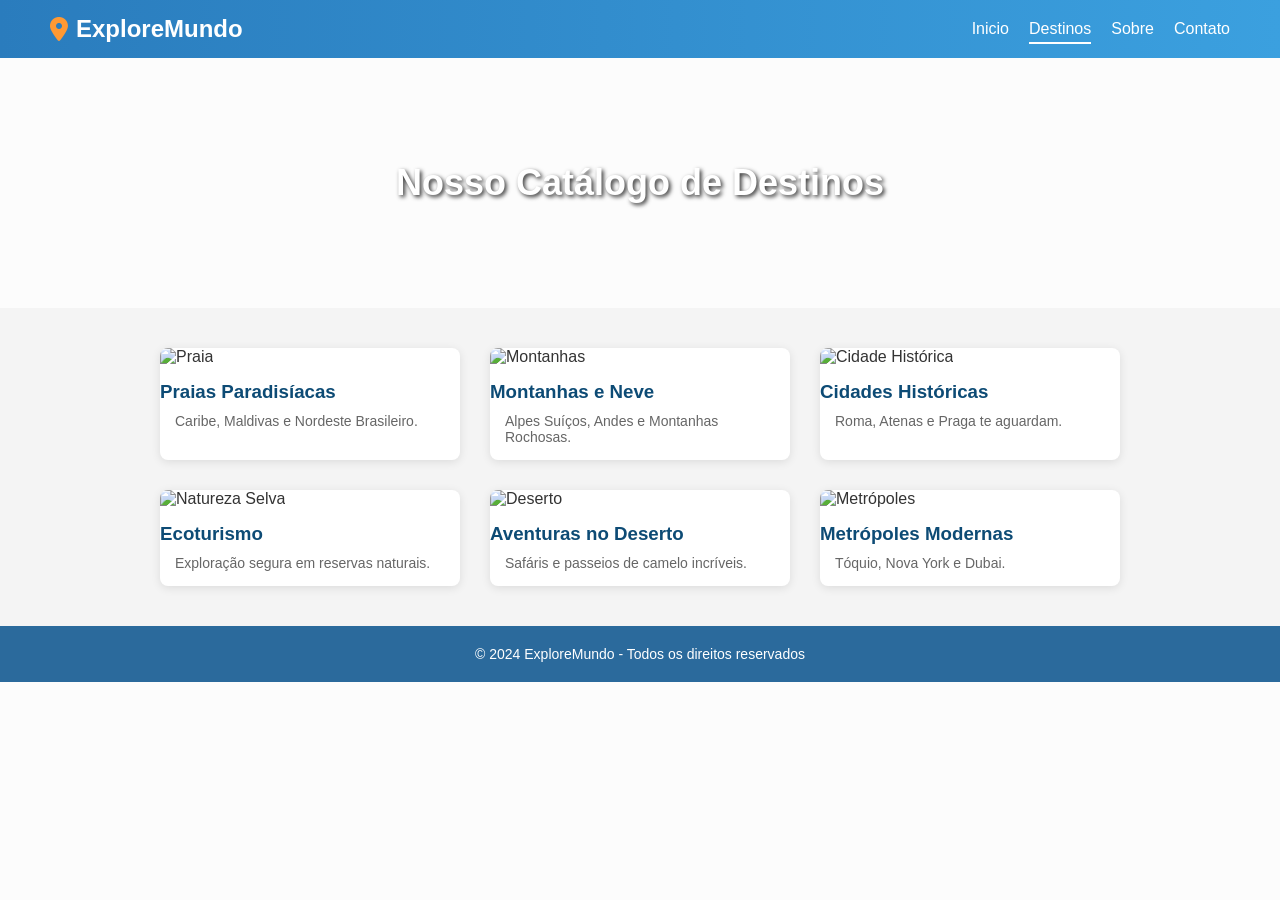
==== destinos.html @ eecddabc "Add files via upload" ====
<!DOCTYPE html>
<html lang="pt-BR">
<head>
    <meta charset="UTF-8">
    <meta name="viewport" content="width=device-width, initial-scale=1.0">
    <title>ExploreMundo - Todos os Destinos</title>
    <link rel="stylesheet" href="style.css">
    <link rel="stylesheet" href="https://cdnjs.cloudflare.com/ajax/libs/font-awesome/6.4.0/css/all.min.css">
    <style>
        /* Ajuste específico para o Header interno ficar um pouco menor */
        .hero-internal {
            background-image: url('https://images.unsplash.com/photo-1476514525535-07fb3b4ae5f1?w=1600&q=80');
            height: 250px;
            display: flex;
            align-items: center;
            justify-content: center;
            color: white;
            text-shadow: 2px 2px 4px rgba(0,0,0,0.8);
        }
        .hero-internal h1 { font-size: 36px; }
        
        /* Grid maior para a página dedicada */
        .destinations-grid {
            padding: 40px 20px;
            display: flex;
            flex-wrap: wrap;
            justify-content: center;
            gap: 30px;
            background-color: #f4f4f4;
        }
    </style>
</head>
<body>

    <header>
        <div class="logo">
            <i class="fa-solid fa-location-dot"></i> ExploreMundo
        </div>
        <nav>
            <ul>
                <li><a href="index.html">Inicio</a></li>
                <li><a href="destinos.html" class="active">Destinos</a></li>
                <li><a href="index.html#sobre">Sobre</a></li>
                <li><a href="index.html#contato">Contato</a></li>
            </ul>
        </nav>
    </header>

    <div class="hero-internal">
        <h1>Nosso Catálogo de Destinos</h1>
    </div>

    <section class="destinations-grid">
        <div class="card">
            <img src="https://images.unsplash.com/photo-1507525428034-b723cf961d3e?w=400&q=80" alt="Praia">
            <h3>Praias Paradisíacas</h3>
            <p>Caribe, Maldivas e Nordeste Brasileiro.</p>
        </div>
        <div class="card">
            <img src="https://images.unsplash.com/photo-1464822759023-fed622ff2c3b?w=400&q=80" alt="Montanhas">
            <h3>Montanhas e Neve</h3>
            <p>Alpes Suíços, Andes e Montanhas Rochosas.</p>
        </div>
        <div class="card">
            <img src="https://images.unsplash.com/photo-1499856871958-5b9627545d1a?w=400&q=80" alt="Cidade Histórica">
            <h3>Cidades Históricas</h3>
            <p>Roma, Atenas e Praga te aguardam.</p>
        </div>
        <div class="card">
            <img src="https://images.unsplash.com/photo-1518509562904-e7ef99cdcc86?w=400&q=80" alt="Natureza Selva">
            <h3>Ecoturismo</h3>
            <p>Exploração segura em reservas naturais.</p>
        </div>
        <div class="card">
            <img src="https://images.unsplash.com/photo-1473625247510-8ceb1760943f?w=400&q=80" alt="Deserto">
            <h3>Aventuras no Deserto</h3>
            <p>Safáris e passeios de camelo incríveis.</p>
        </div>
        <div class="card">
            <img src="https://images.unsplash.com/photo-1512453979798-5ea266f8880c?w=400&q=80" alt="Metrópoles">
            <h3>Metrópoles Modernas</h3>
            <p>Tóquio, Nova York e Dubai.</p>
        </div>
    </section>

    <footer>
        <p>&copy; 2024 ExploreMundo - Todos os direitos reservados</p>
    </footer>

</body>
</html>
---- style.css ----
/* ================= reset & variáveis ================= */
* {
    margin: 0;
    padding: 0;
    box-sizing: border-box;
    font-family: 'Segoe UI', Tahoma, Geneva, Verdana, sans-serif;
}

body {
    background-color: #fcfcfc;
    color: #333;
}

/* ================= Header e Navegação ================= */
header {
    background: linear-gradient(to right, #2a7cbd, #3ba0df);
    padding: 15px 50px;
    display: flex;
    justify-content: space-between;
    align-items: center;
    color: white;
}

.logo {
    font-size: 24px;
    font-weight: bold;
    display: flex;
    align-items: center;
    gap: 8px;
}

.logo i { color: #ff9933; }

nav ul {
    list-style: none;
    display: flex;
    gap: 20px;
}

nav a {
    color: white;
    text-decoration: none;
    font-size: 16px;
    padding-bottom: 5px;
}

nav a:hover, nav a.active {
    border-bottom: 2px solid white;
}

/* ================= Hero Section ================= */
.hero {
    background-image: url('https://images.unsplash.com/photo-1506748686214-e9df14d4d9d0?w=1600&q=80');
    background-size: cover;
    background-position: center;
    height: 400px;
    display: flex;
    flex-direction: column;
    justify-content: center;
    align-items: center;
    text-align: center;
    color: white;
    text-shadow: 2px 2px 5px rgba(0,0,0,0.7);
}

.hero h1 { font-size: 48px; margin-bottom: 10px; }
.hero p { font-size: 20px; margin-bottom: 25px; font-weight: 500; }

/* ================= Botões ================= */
.btn-orange {
    background: linear-gradient(to bottom, #ff9933, #e65c00);
    color: white;
    padding: 12px 30px;
    border: none;
    border-radius: 5px;
    font-size: 16px;
    font-weight: bold;
    cursor: pointer;
    text-decoration: none;
    box-shadow: 0 4px 6px rgba(0,0,0,0.2);
    transition: 0.3s;
}

.btn-orange:hover { background: linear-gradient(to bottom, #ffa64d, #cc5200); }

.btn-blue {
    background: linear-gradient(to bottom, #1084d0, #0a65a3);
    color: white;
    padding: 10px 40px;
    border: none;
    border-radius: 5px;
    font-size: 16px;
    font-weight: bold;
    cursor: pointer;
}

/* ================= Títulos de Seção com Linhas ================= */
.section-title {
    display: flex;
    align-items: center;
    text-align: center;
    color: #0d4b75;
    font-size: 24px;
    margin: 40px 0 30px;
    width: 80%;
    margin-left: auto;
    margin-right: auto;
}

.section-title::before, .section-title::after {
    content: '';
    flex: 1;
    border-bottom: 1px solid #d1d1d1;
    margin: 0 20px;
}

/* ================= Seção Destinos (Cards) ================= */
.destinations {
    text-align: center;
    padding-bottom: 40px;
}

.cards-container {
    display: flex;
    justify-content: center;
    gap: 30px;
    margin-bottom: 30px;
    padding: 0 20px;
    flex-wrap: wrap;
}

.card {
    background: white;
    border-radius: 8px;
    box-shadow: 0 2px 10px rgba(0,0,0,0.1);
    width: 300px;
    overflow: hidden;
}

.card img {
    width: 100%;
    height: 180px;
    object-fit: cover;
}

.card h3 {
    color: #0d4b75;
    margin: 15px 0 10px;
}

.card p {
    color: #666;
    margin-bottom: 15px;
    font-size: 14px;
    padding: 0 15px;
}

/* ================= Seção Sobre ================= */
.about {
    background-color: #f4f4f4;
    text-align: center;
    padding: 20px 0 40px;
}
.about p { margin-bottom: 25px; color: #444; }

/* ================= Fale Conosco / Onde Estamos ================= */
.contact-location {
    background-color: #e1f0fa;
    display: flex;
    justify-content: center;
    gap: 50px;
    padding: 40px 50px;
    flex-wrap: wrap;
}

.contact-form, .location-info {
    width: 45%;
    min-width: 300px;
}

.small-title {
    display: flex;
    align-items: center;
    color: #0d4b75;
    font-size: 18px;
    margin-bottom: 20px;
    font-weight: bold;
}
.small-title::after {
    content: '';
    flex: 1;
    border-bottom: 1px solid #b3d4ec;
    margin-left: 15px;
}

.contact-form input, .contact-form textarea {
    width: 100%;
    padding: 10px;
    margin-bottom: 15px;
    border: 1px solid #ccc;
    border-radius: 4px;
    font-size: 14px;
}

.contact-form textarea { resize: vertical; height: 100px; }

.location-info img {
    width: 100%;
    height: 180px;
    object-fit: cover;
    border: 5px solid white;
    box-shadow: 0 2px 5px rgba(0,0,0,0.1);
    margin-bottom: 15px;
}

.location-details p {
    margin-bottom: 10px;
    color: #0d4b75;
    font-weight: bold;
}
.location-details i { margin-right: 10px; font-size: 18px; }

/* ================= Footer ================= */
footer {
    background-color: #2b6a9c;
    color: white;
    text-align: center;
    padding: 20px;
    font-size: 14px;
}
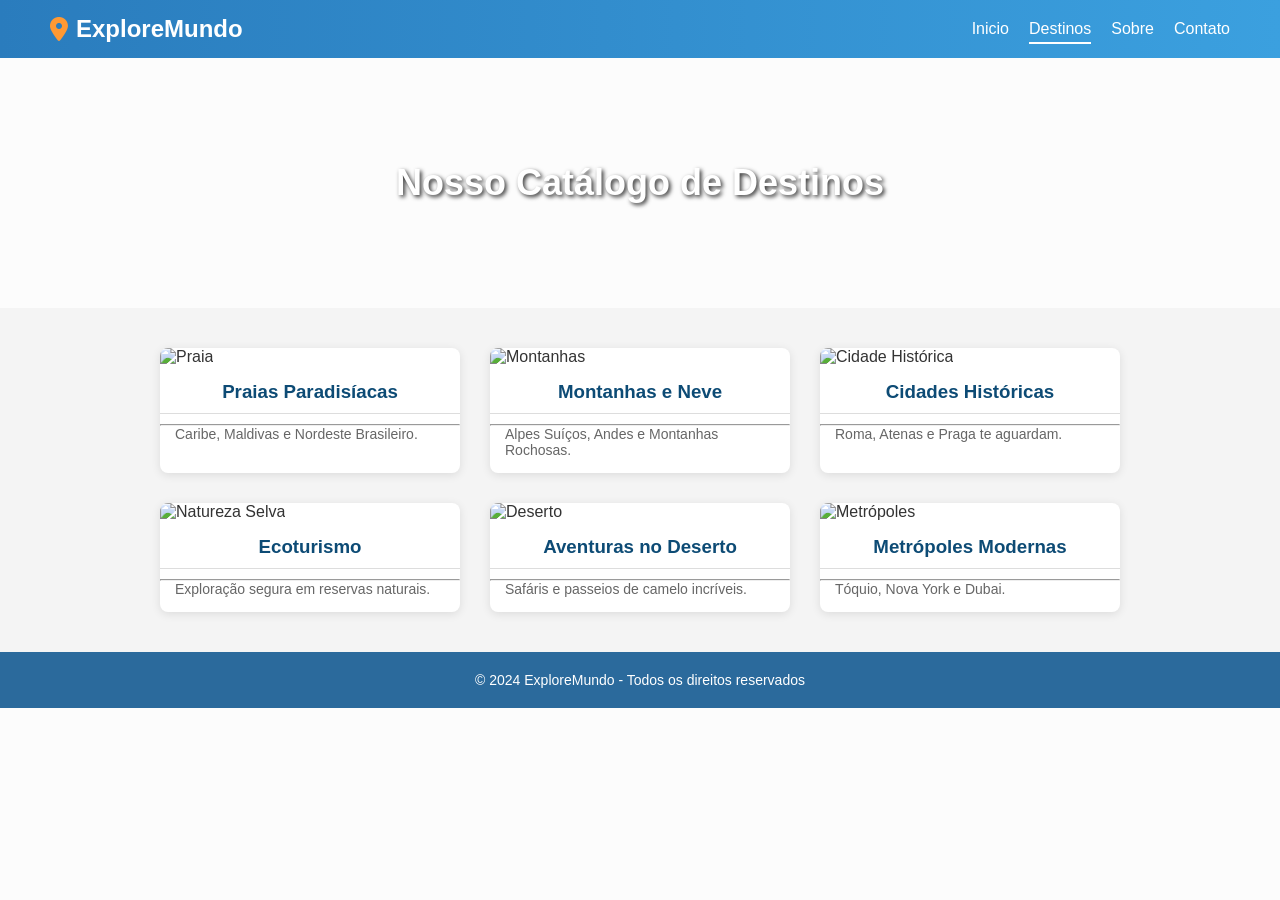
==== commit a651ba83: "Fix HTML structure and add horizontal rules" ====
--- a/destinos.html
+++ b/destinos.html
@@ -54,31 +54,37 @@
         <div class="card">
             <img src="https://images.unsplash.com/photo-1507525428034-b723cf961d3e?w=400&q=80" alt="Praia">
             <h3>Praias Paradisíacas</h3>
+            <hr>
             <p>Caribe, Maldivas e Nordeste Brasileiro.</p>
         </div>
         <div class="card">
             <img src="https://images.unsplash.com/photo-1464822759023-fed622ff2c3b?w=400&q=80" alt="Montanhas">
             <h3>Montanhas e Neve</h3>
+            <hr>
             <p>Alpes Suíços, Andes e Montanhas Rochosas.</p>
         </div>
         <div class="card">
             <img src="https://images.unsplash.com/photo-1499856871958-5b9627545d1a?w=400&q=80" alt="Cidade Histórica">
             <h3>Cidades Históricas</h3>
+            <hr>
             <p>Roma, Atenas e Praga te aguardam.</p>
         </div>
         <div class="card">
             <img src="https://images.unsplash.com/photo-1518509562904-e7ef99cdcc86?w=400&q=80" alt="Natureza Selva">
             <h3>Ecoturismo</h3>
+            <hr>
             <p>Exploração segura em reservas naturais.</p>
         </div>
         <div class="card">
             <img src="https://images.unsplash.com/photo-1473625247510-8ceb1760943f?w=400&q=80" alt="Deserto">
             <h3>Aventuras no Deserto</h3>
+            <hr>
             <p>Safáris e passeios de camelo incríveis.</p>
         </div>
         <div class="card">
             <img src="https://images.unsplash.com/photo-1512453979798-5ea266f8880c?w=400&q=80" alt="Metrópoles">
             <h3>Metrópoles Modernas</h3>
+            <hr>
             <p>Tóquio, Nova York e Dubai.</p>
         </div>
     </section>
@@ -88,4 +94,4 @@
     </footer>
 
 </body>
-</html>+</html>
--- a/style.css
+++ b/style.css
@@ -146,6 +146,9 @@
 .card h3 {
     color: #0d4b75;
     margin: 15px 0 10px;
+    text-align: center;
+    border-bottom: 1px solid #ddd;
+    padding-bottom: 10px;
 }
 
 .card p {
@@ -227,4 +230,4 @@
     text-align: center;
     padding: 20px;
     font-size: 14px;
-}+}
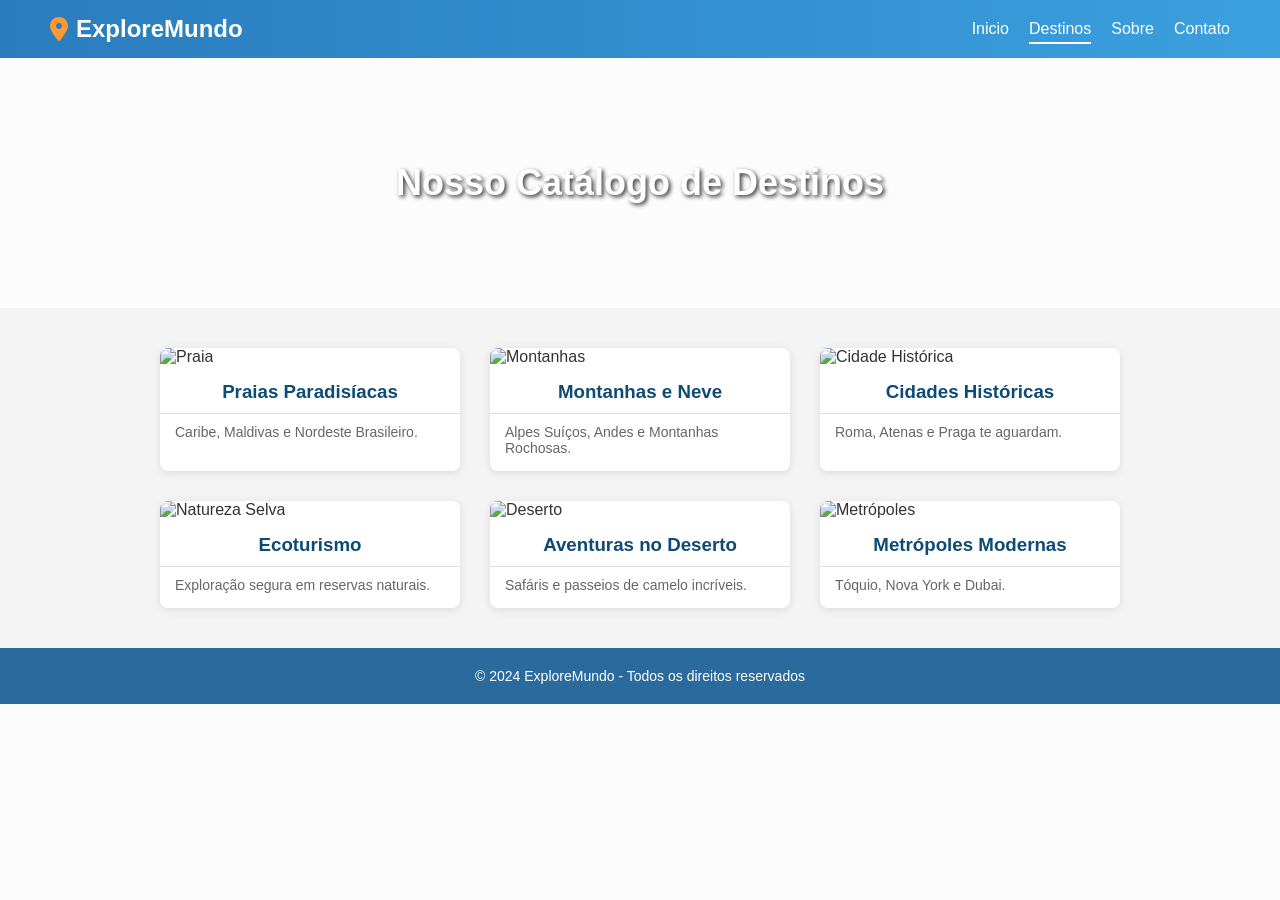
==== commit 65f34981: "Fix HTML formatting and structure in destinos.html" ====
--- a/destinos.html
+++ b/destinos.html
@@ -54,37 +54,31 @@
         <div class="card">
             <img src="https://images.unsplash.com/photo-1507525428034-b723cf961d3e?w=400&q=80" alt="Praia">
             <h3>Praias Paradisíacas</h3>
-            <hr>
             <p>Caribe, Maldivas e Nordeste Brasileiro.</p>
         </div>
         <div class="card">
             <img src="https://images.unsplash.com/photo-1464822759023-fed622ff2c3b?w=400&q=80" alt="Montanhas">
             <h3>Montanhas e Neve</h3>
-            <hr>
             <p>Alpes Suíços, Andes e Montanhas Rochosas.</p>
         </div>
         <div class="card">
             <img src="https://images.unsplash.com/photo-1499856871958-5b9627545d1a?w=400&q=80" alt="Cidade Histórica">
             <h3>Cidades Históricas</h3>
-            <hr>
             <p>Roma, Atenas e Praga te aguardam.</p>
         </div>
         <div class="card">
             <img src="https://images.unsplash.com/photo-1518509562904-e7ef99cdcc86?w=400&q=80" alt="Natureza Selva">
             <h3>Ecoturismo</h3>
-            <hr>
             <p>Exploração segura em reservas naturais.</p>
         </div>
         <div class="card">
             <img src="https://images.unsplash.com/photo-1473625247510-8ceb1760943f?w=400&q=80" alt="Deserto">
             <h3>Aventuras no Deserto</h3>
-            <hr>
             <p>Safáris e passeios de camelo incríveis.</p>
         </div>
         <div class="card">
             <img src="https://images.unsplash.com/photo-1512453979798-5ea266f8880c?w=400&q=80" alt="Metrópoles">
             <h3>Metrópoles Modernas</h3>
-            <hr>
             <p>Tóquio, Nova York e Dubai.</p>
         </div>
     </section>
